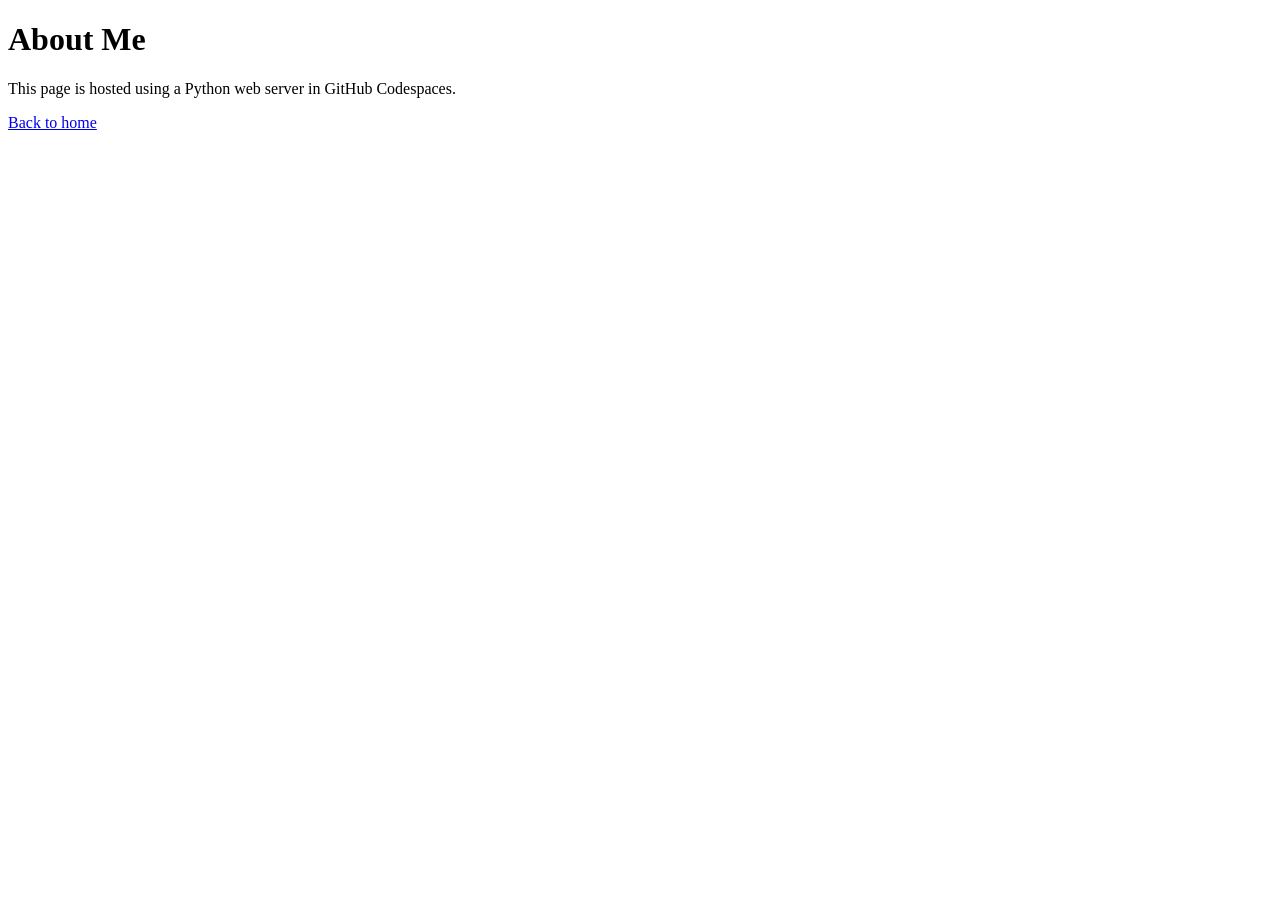
==== web/about.html @ 0e959a96 "Create web server activity" ====
<!DOCTYPE html>
<html lang="en">
<head>
    <meta charset="UTF-8">
    <meta name="viewport" content="width=device-width, initial-scale=1.0">
    <title>About Me</title>
</head>
<body>

    <h1>About Me</h1>

    <p>This page is hosted using a Python web server in GitHub Codespaces.</p>
    
    <a href="index.html">Back to home</a>
</body>
</html>
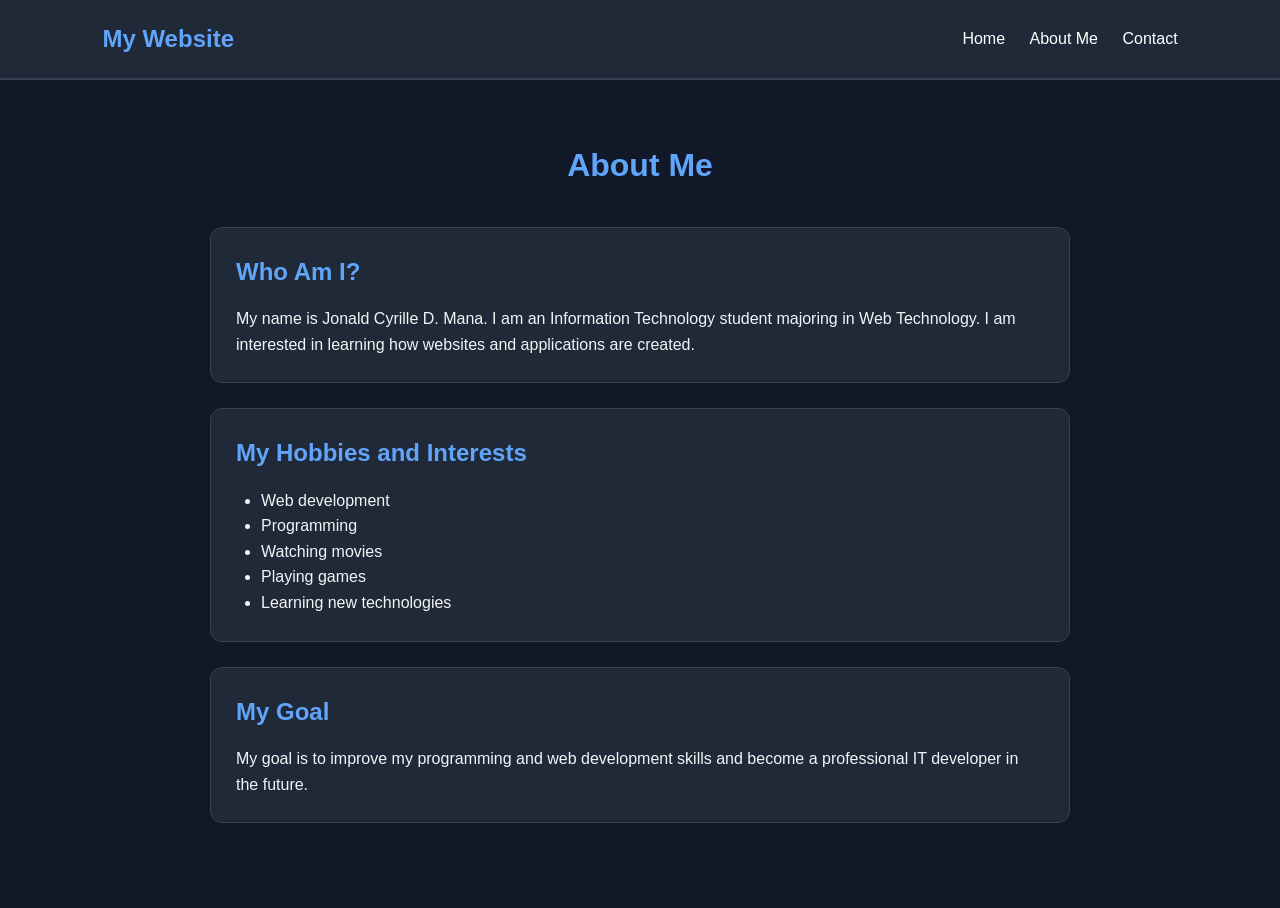
==== commit 9ba3719c: "Complete three page personal website" ====
--- a/web/about.html
+++ b/web/about.html
@@ -4,13 +4,51 @@
     <meta charset="UTF-8">
     <meta name="viewport" content="width=device-width, initial-scale=1.0">
     <title>About Me</title>
+    <link rel="stylesheet" href="style.css">
 </head>
 <body>
 
-    <h1>About Me</h1>
+    <nav>
+        <h2>My Website</h2>
+        <div>
+            <a href="index.html">Home</a>
+            <a href="about.html">About Me</a>
+            <a href="contact.html">Contact</a>
+        </div>
+    </nav>
 
-    <p>This page is hosted using a Python web server in GitHub Codespaces.</p>
-    
-    <a href="index.html">Back to home</a>
+    <main class="container">
+        <h1>About Me</h1>
+
+        <section class="card">
+            <h2>Who Am I?</h2>
+            <p>
+                My name is Jonald Cyrille D. Mana. I am an Information
+                Technology student majoring in Web Technology. I am
+                interested in learning how websites and applications are
+                created.
+            </p>
+        </section>
+
+        <section class="card">
+            <h2>My Hobbies and Interests</h2>
+            <ul>
+                <li>Web development</li>
+                <li>Programming</li>
+                <li>Watching movies</li>
+                <li>Playing games</li>
+                <li>Learning new technologies</li>
+            </ul>
+        </section>
+
+        <section class="card">
+            <h2>My Goal</h2>
+            <p>
+                My goal is to improve my programming and web development
+                skills and become a professional IT developer in the future.
+            </p>
+        </section>
+    </main>
+
 </body>
 </html>
--- a/web/style.css
+++ b/web/style.css
@@ -0,0 +1,121 @@
+* {
+    box-sizing: border-box;
+    margin: 0;
+    padding: 0;
+}
+
+body {
+    font-family: Arial, sans-serif;
+    background: #111827;
+    color: #f3f4f6;
+    line-height: 1.6;
+}
+
+nav {
+    background: #1f2937;
+    padding: 20px 8%;
+    display: flex;
+    justify-content: space-between;
+    align-items: center;
+    border-bottom: 2px solid #374151;
+}
+
+nav h2 {
+    color: #60a5fa;
+}
+
+nav a {
+    color: white;
+    text-decoration: none;
+    margin-left: 20px;
+    transition: 0.3s;
+}
+
+nav a:hover {
+    color: #60a5fa;
+}
+
+.hero {
+    min-height: 80vh;
+    padding: 60px 10%;
+    display: flex;
+    align-items: center;
+    justify-content: center;
+    gap: 50px;
+}
+
+.hero img {
+    width: 350px;
+    height: 250px;
+    object-fit: cover;
+    border-radius: 15px;
+    border: 3px solid #60a5fa;
+}
+
+.hero h1 {
+    font-size: 45px;
+    margin-bottom: 10px;
+}
+
+.subtitle {
+    color: #60a5fa;
+    font-size: 20px;
+    margin-bottom: 20px;
+}
+
+.container {
+    max-width: 900px;
+    margin: auto;
+    padding: 60px 20px;
+}
+
+.container > h1 {
+    text-align: center;
+    margin-bottom: 35px;
+    color: #60a5fa;
+}
+
+.card {
+    background: #1f2937;
+    padding: 25px;
+    margin-bottom: 25px;
+    border-radius: 12px;
+    border: 1px solid #374151;
+}
+
+.card h2 {
+    color: #60a5fa;
+    margin-bottom: 15px;
+}
+
+.card ul {
+    padding-left: 25px;
+}
+
+.card a {
+    color: #60a5fa;
+}
+
+@media (max-width: 700px) {
+    nav {
+        flex-direction: column;
+        gap: 15px;
+    }
+
+    nav a {
+        margin: 0 7px;
+    }
+
+    .hero {
+        flex-direction: column;
+        text-align: center;
+    }
+
+    .hero img {
+        width: 90%;
+    }
+
+    .hero h1 {
+        font-size: 35px;
+    }
+}
